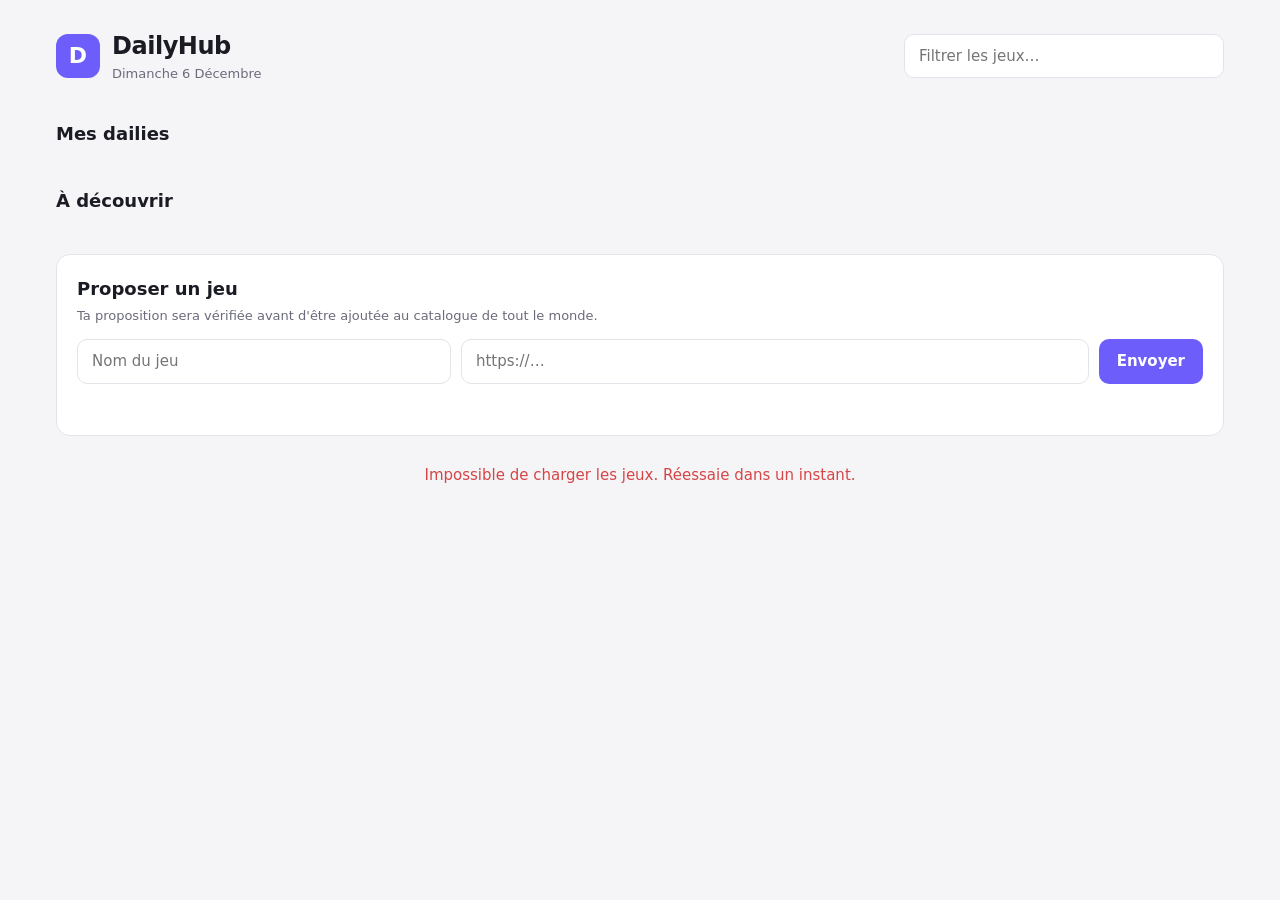
==== index.html @ 70d9edd6 "Add DailyHub start page with Supabase catalog - Static page: My dailies sorted by last visit, Discov" ====
<!doctype html>
<html lang="fr">
<head>
  <meta charset="utf-8">
  <meta name="viewport" content="width=device-width, initial-scale=1">
  <title>DailyHub</title>
  <meta name="description" content="Tous tes jeux quotidiens au même endroit.">
  <link rel="icon" href="data:image/svg+xml,<svg xmlns='http://www.w3.org/2000/svg' viewBox='0 0 100 100'><rect width='100' height='100' rx='22' fill='%236d5efc'/><text x='50' y='68' font-size='56' text-anchor='middle' fill='white' font-family='Arial' font-weight='bold'>D</text></svg>">
  <link rel="stylesheet" href="style.css">
</head>
<body>
  <header class="top">
    <div class="brand">
      <span class="logo">D</span>
      <div>
        <h1>DailyHub</h1>
        <p class="date" id="today"></p>
      </div>
    </div>
    <input id="search" type="search" placeholder="Filtrer les jeux…" aria-label="Filtrer les jeux" autocomplete="off">
  </header>

  <main>
    <section id="mine-section">
      <div class="section-head">
        <h2>Mes dailies</h2>
        <span class="hint" id="mine-progress"></span>
      </div>
      <div class="grid" id="mine"></div>
      <p class="empty" id="mine-empty">Ouvre un jeu du catalogue : il apparaîtra ici, trié par ta dernière visite.</p>
    </section>

    <section>
      <div class="section-head">
        <h2>À découvrir</h2>
        <span class="hint" id="discover-count"></span>
      </div>
      <div class="grid" id="discover"></div>
      <p class="empty" id="discover-empty">Tu as tout essayé ! Propose un nouveau jeu ci-dessous.</p>
    </section>

    <section class="suggest">
      <h2>Proposer un jeu</h2>
      <p class="hint">Ta proposition sera vérifiée avant d'être ajoutée au catalogue de tout le monde.</p>
      <form id="suggest-form" novalidate>
        <input name="name" type="text" placeholder="Nom du jeu" maxlength="80" required>
        <input name="url" type="url" placeholder="https://…" maxlength="500" required>
        <!-- Honeypot: humans never see or fill this field -->
        <input name="website" type="text" class="hp" tabindex="-1" autocomplete="off" aria-hidden="true">
        <button type="submit">Envoyer</button>
      </form>
      <p class="form-msg" id="form-msg" role="status"></p>
    </section>
  </main>

  <p class="status" id="status" role="status">Chargement…</p>

  <template id="card-tpl">
    <article class="card">
      <a class="card-link" target="_blank" rel="noopener noreferrer">
        <div class="thumb">
          <img alt="" loading="lazy" referrerpolicy="no-referrer">
          <div class="placeholder"><img class="favicon" alt="" loading="lazy"></div>
          <span class="badge">✓ Joué aujourd'hui</span>
        </div>
        <div class="meta">
          <h3></h3>
          <span class="domain"></span>
          <span class="last"></span>
        </div>
      </a>
      <button class="remove" type="button" title="Retirer de mes dailies" aria-label="Retirer de mes dailies">×</button>
    </article>
  </template>

  <script src="config.js"></script>
  <script src="app.js"></script>
</body>
</html>
---- style.css ----
:root {
  --bg: #f5f5f8;
  --surface: #ffffff;
  --text: #1b1b24;
  --muted: #6b6b7b;
  --border: #e3e3ea;
  --accent: #6d5efc;
  --accent-text: #ffffff;
  --ok: #1f9d55;
  --err: #d64545;
  --shadow: 0 1px 2px rgba(20, 20, 40, .06), 0 4px 16px rgba(20, 20, 40, .06);
  color-scheme: light;
}

@media (prefers-color-scheme: dark) {
  :root {
    --bg: #111118;
    --surface: #1b1b25;
    --text: #ececf3;
    --muted: #9a9aab;
    --border: #2c2c3a;
    --accent: #8a7dff;
    --ok: #3ccf7f;
    --err: #ff6b6b;
    --shadow: 0 1px 2px rgba(0, 0, 0, .3), 0 4px 16px rgba(0, 0, 0, .25);
    color-scheme: dark;
  }
}

* { box-sizing: border-box; }

body {
  margin: 0;
  background: var(--bg);
  color: var(--text);
  font: 15px/1.5 system-ui, -apple-system, "Segoe UI", Roboto, sans-serif;
}

.top, main { max-width: 1200px; margin: 0 auto; padding: 0 16px; }

.top {
  display: flex;
  align-items: center;
  justify-content: space-between;
  gap: 16px;
  flex-wrap: wrap;
  padding-top: 28px;
  padding-bottom: 8px;
}

.brand { display: flex; align-items: center; gap: 12px; }
.logo {
  width: 44px; height: 44px; border-radius: 12px;
  display: grid; place-items: center;
  background: var(--accent); color: var(--accent-text);
  font-weight: 700; font-size: 22px;
}
h1 { margin: 0; font-size: 24px; letter-spacing: -.02em; }
.date { margin: 0; color: var(--muted); font-size: 13px; text-transform: capitalize; }

input, button { font: inherit; }

input[type="search"], .suggest input {
  padding: 10px 14px;
  border: 1px solid var(--border);
  border-radius: 10px;
  background: var(--surface);
  color: var(--text);
  min-width: 0;
}
input:focus-visible, button:focus-visible, a:focus-visible {
  outline: 2px solid var(--accent);
  outline-offset: 2px;
}
#search { width: min(320px, 100%); }

section { margin: 28px 0; }
.section-head { display: flex; align-items: baseline; gap: 12px; margin-bottom: 12px; }
h2 { margin: 0; font-size: 18px; }
.hint { color: var(--muted); font-size: 13px; }

.grid {
  display: grid;
  grid-template-columns: repeat(auto-fill, minmax(220px, 1fr));
  gap: 16px;
}

.card {
  position: relative;
  background: var(--surface);
  border: 1px solid var(--border);
  border-radius: 14px;
  overflow: hidden;
  box-shadow: var(--shadow);
  transition: transform .15s ease, border-color .15s ease;
}
.card:hover { transform: translateY(-2px); border-color: var(--accent); }
.card-link { display: block; color: inherit; text-decoration: none; }

.thumb {
  position: relative;
  aspect-ratio: 16 / 10;
  background: linear-gradient(135deg, color-mix(in srgb, var(--accent) 22%, var(--surface)), var(--surface));
  overflow: hidden;
}
.thumb > img { position: absolute; inset: 0; width: 100%; height: 100%; object-fit: cover; object-position: top; }
.placeholder { position: absolute; inset: 0; display: grid; place-items: center; }
.favicon { width: 48px; height: 48px; border-radius: 10px; }
.thumb.has-preview .placeholder { display: none; }

.badge {
  position: absolute; left: 8px; bottom: 8px;
  padding: 2px 8px; border-radius: 999px;
  background: var(--ok); color: #fff;
  font-size: 12px; font-weight: 600;
  display: none;
}
.card.played .badge { display: inline-block; }
.card.played .thumb > img { filter: saturate(.6); }

.meta { padding: 10px 12px 12px; display: grid; gap: 2px; }
.meta h3 { margin: 0; font-size: 15px; white-space: nowrap; overflow: hidden; text-overflow: ellipsis; }
.domain, .last { color: var(--muted); font-size: 12px; white-space: nowrap; overflow: hidden; text-overflow: ellipsis; }
.last:empty { display: none; }

.remove {
  position: absolute; top: 6px; right: 6px;
  width: 28px; height: 28px; border-radius: 50%;
  border: none; cursor: pointer;
  background: rgba(0, 0, 0, .55); color: #fff;
  font-size: 18px; line-height: 1;
  opacity: 0; transition: opacity .15s;
}
.card:hover .remove, .remove:focus-visible { opacity: 1; }
#discover .remove { display: none; }
@media (hover: none) { .remove { opacity: .85; } }

.empty { color: var(--muted); margin: 4px 0 0; display: none; }
.empty.show { display: block; }

.suggest {
  background: var(--surface);
  border: 1px solid var(--border);
  border-radius: 14px;
  padding: 20px;
}
.suggest .hint { margin: 4px 0 14px; }
#suggest-form { display: flex; gap: 10px; flex-wrap: wrap; }
#suggest-form input[name="name"] { flex: 1 1 180px; }
#suggest-form input[name="url"] { flex: 2 1 240px; }
#suggest-form button {
  padding: 10px 18px; border: none; border-radius: 10px;
  background: var(--accent); color: var(--accent-text);
  font-weight: 600; cursor: pointer;
}
#suggest-form button:disabled { opacity: .6; cursor: default; }
.hp { position: absolute; left: -9999px; width: 1px; height: 1px; opacity: 0; }
.form-msg { margin: 10px 0 0; font-size: 14px; min-height: 1.5em; }
.form-msg.ok { color: var(--ok); }
.form-msg.err { color: var(--err); }

.status { text-align: center; color: var(--muted); margin: 24px 16px; }
.status:empty { display: none; }
.status.err { color: var(--err); }
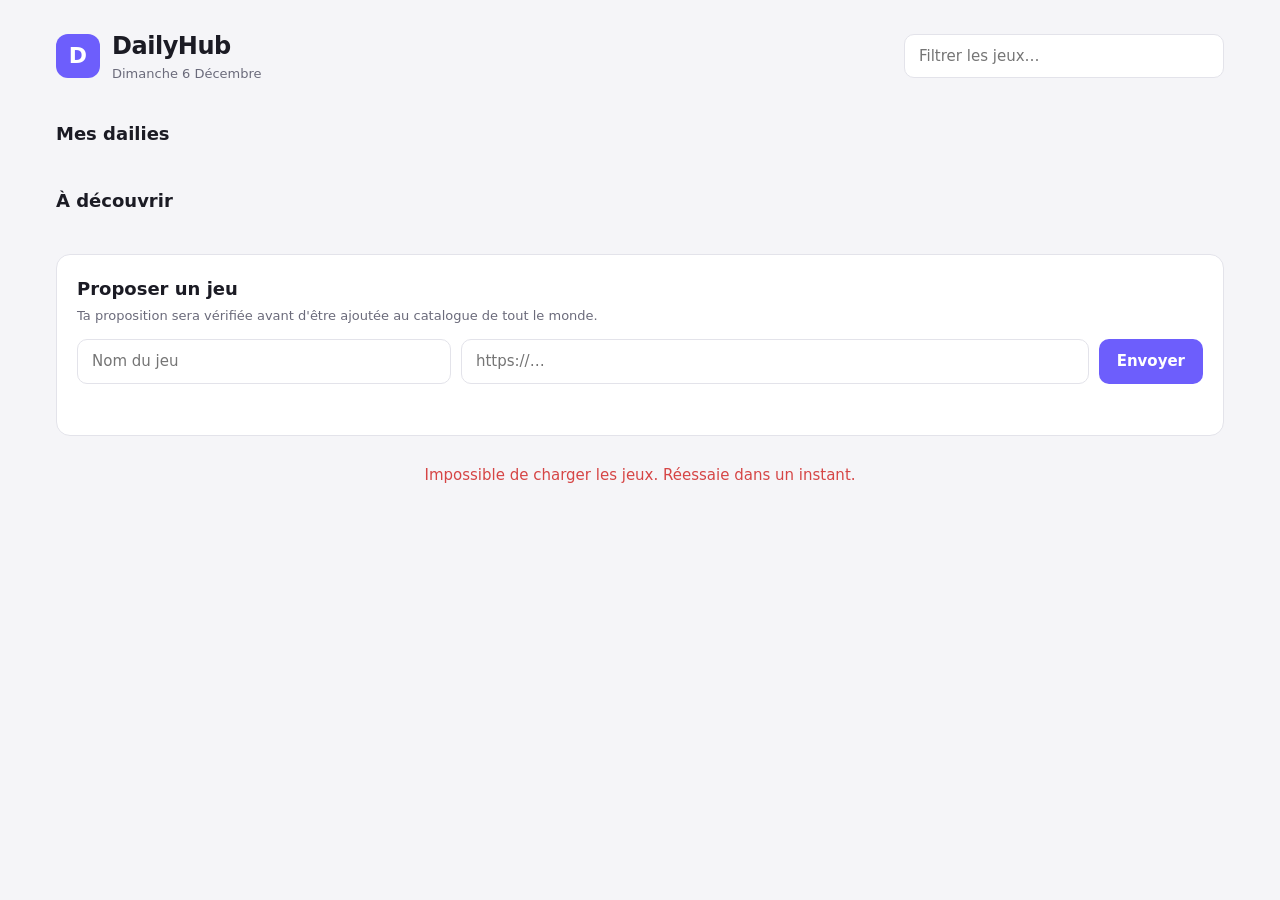
==== commit c705f9e8: "Show site logos on every card instead of screenshots Drop the Microlink screenshot fallback so all c" ====
--- a/index.html
+++ b/index.html
@@ -6,7 +6,7 @@
   <title>DailyHub</title>
   <meta name="description" content="Tous tes jeux quotidiens au même endroit.">
   <link rel="icon" href="data:image/svg+xml,<svg xmlns='http://www.w3.org/2000/svg' viewBox='0 0 100 100'><rect width='100' height='100' rx='22' fill='%236d5efc'/><text x='50' y='68' font-size='56' text-anchor='middle' fill='white' font-family='Arial' font-weight='bold'>D</text></svg>">
-  <link rel="stylesheet" href="style.css">
+  <link rel="stylesheet" href="style.css?v=2">
 </head>
 <body>
   <header class="top">
@@ -73,7 +73,7 @@
     </article>
   </template>
 
-  <script src="config.js"></script>
-  <script src="app.js"></script>
+  <script src="config.js?v=2"></script>
+  <script src="app.js?v=2"></script>
 </body>
 </html>
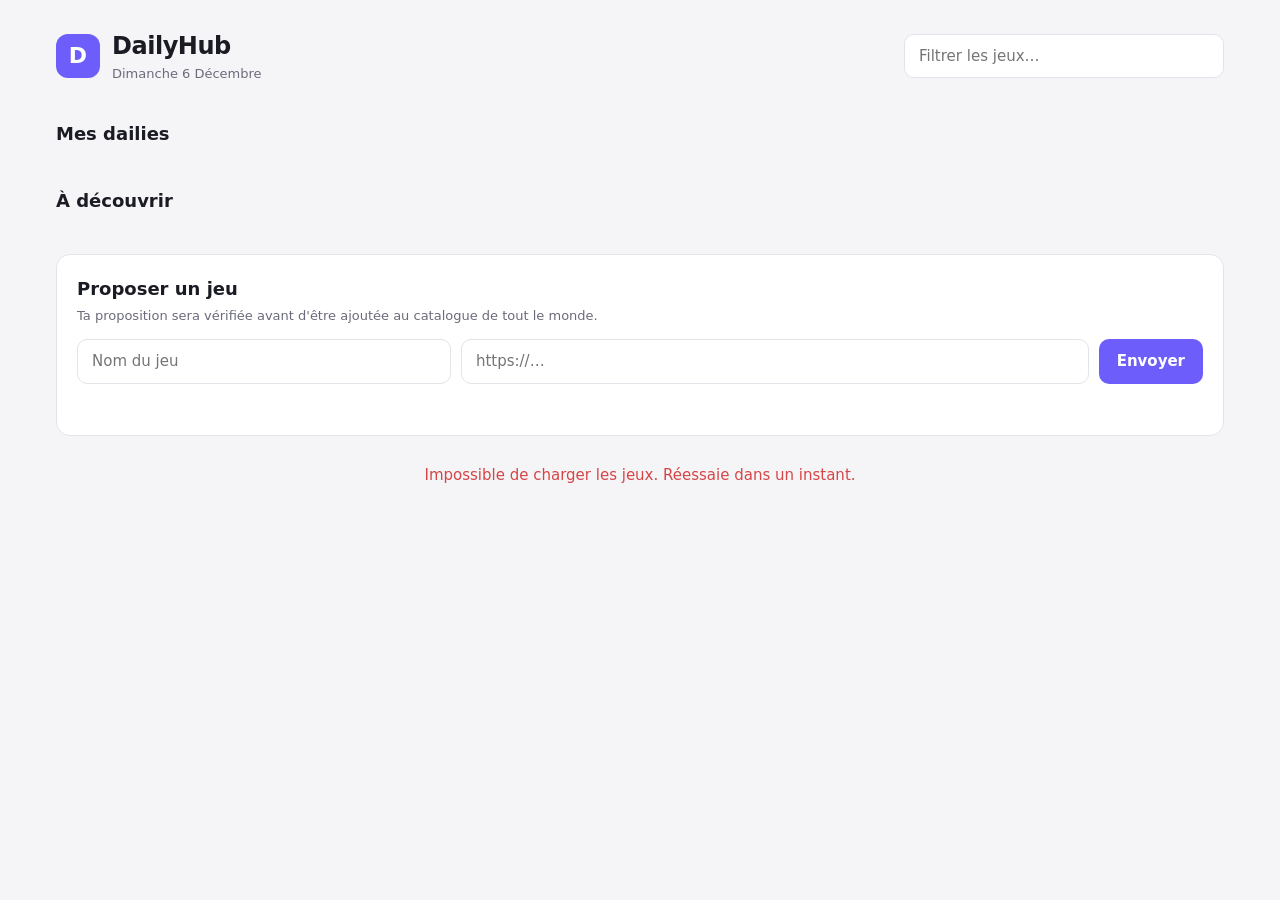
==== commit bfd40fd5: "Reject suggestions whose domain is already in the catalog Compare the hostname (www. ignored) instea" ====
--- a/index.html
+++ b/index.html
@@ -74,6 +74,6 @@
   </template>
 
   <script src="config.js?v=2"></script>
-  <script src="app.js?v=2"></script>
+  <script src="app.js?v=3"></script>
 </body>
 </html>
